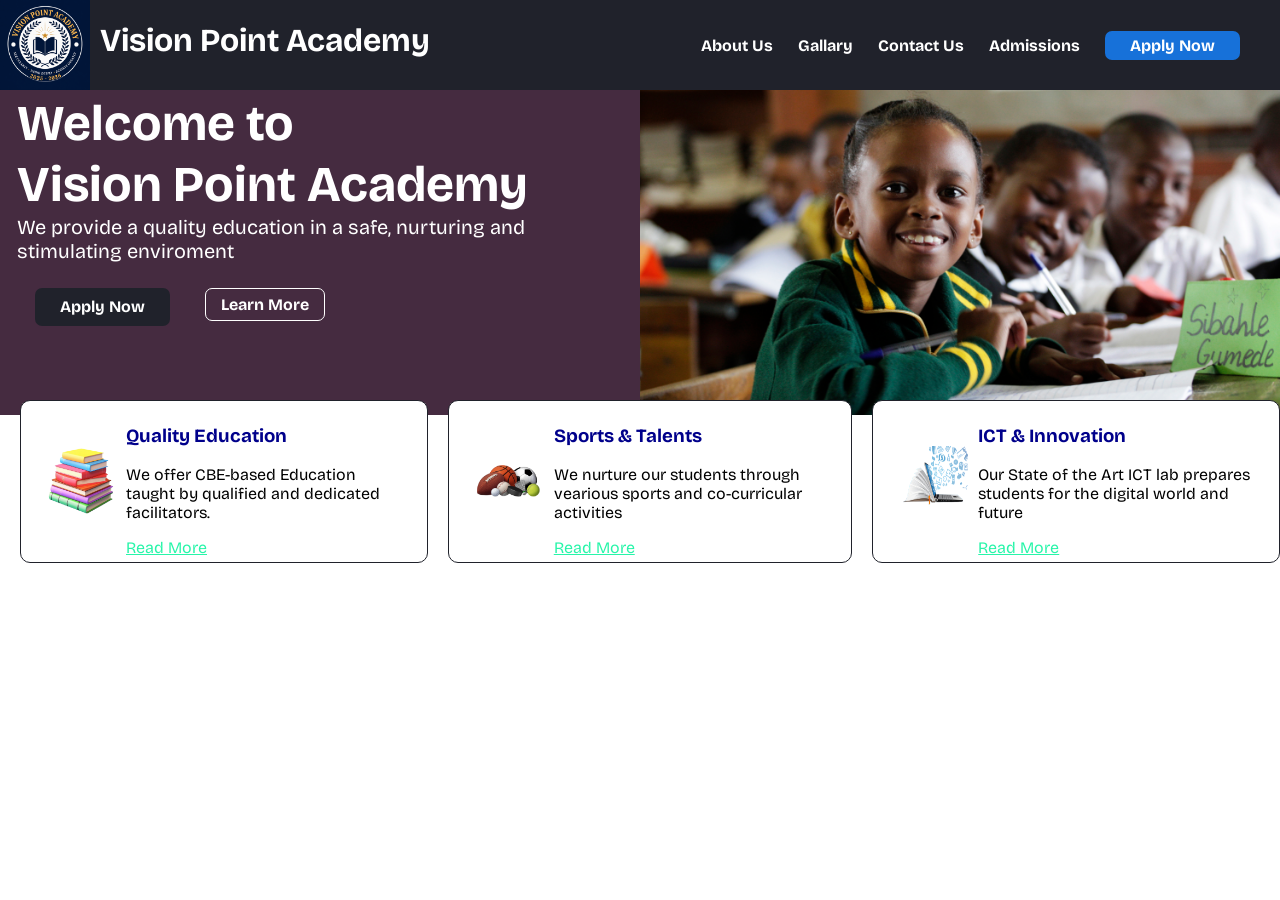
==== index.html @ d55cceea "changed the name" ====
<!DOCTYPE html>
<html lang="en">
<head>
    <meta charset="UTF-8">
    <meta name="viewport" content="width=device-width, initial-scale=1.0">
    <title>Vision Point Academy</title>
    <link rel="stylesheet" href="style.css">
</head>
<body>
    <header>
        <div class="navigation">
            <div id="nav-logo">
                <img src="school_logo.png"alt="Vision Academy logo">
                <div id="nav_name"><h1>Vision Point Academy</h1></div>
            </div>
            <nav class="nav-bar">
                <a href="#">About Us</a>
                <a href="#">Gallary</a>
                <a href="#">Contact Us</a>
                <a href="#">Admissions</a>
                <a href="#" id="nav-apply">Apply Now</a>


            </nav>
        </div>
    </header><!--End of the header-->

    <main>
        <section class="introduction-part1">
            <div class="school-intro">
                <div id="school-introduction">
                    <h2>Welcome to <br>
                    Vision Point Academy</h2>
                    <p>We provide a quality education in a safe, nurturing  and stimulating enviroment</p>
                    <div class="apply">
                    <a href="#" id="school-apply">Apply Now</a>
                    <a href="#" id="school-learn-about">Learn More</a>
                </div>
                </div>
                
                <img src="childinschool.jpg" alt="children imag">
            </div>
        </section>
        <section class="school-features">
            <div class="intro-cards">
                <div class="intro-card">
                    <div>
                        <img src="quality education.png">
                    </div>
                    <div>
                    <h3>Quality Education</h3>
                
                <p>We offer CBE-based Education taught by qualified and dedicated facilitators.</p>
                <a href="#">Read More</a>
                    </div>
               
            </div>
            <div class="intro-card">
                <div>
                    <img src="sports.png">
                </div>
                <div>
                    <h3>Sports & Talents</h3>
                <p>We nurture our students through vearious sports and co-curricular activities</p>
                <a href="#">Read More</a>
                </div>
                
            </div>
            <div class="intro-card">
                <div>
                    <img src="technology.png">
                </div>
                <div>
                    <h3>ICT & Innovation</h3>
                <p>Our State of the Art ICT lab prepares students for the digital world and future</p>
                <a href="#">Read More</a>
                </div>

                
            </div>
            </div>
            
        </section>
    </main>
    
</body>
</html>
---- style.css ----
@import url('https://fonts.googleapis.com/css2?family=Bricolage+Grotesque:opsz,wght@12..96,200..800&display=swap');
body{
    margin: 0px;
    padding:0px;
    font-family: Bricolage Grotesque;
}

.navigation img{
    width:90px;
    height: 90px;

}



.navigation{
    display: flex;
    flex-wrap: wrap;
    align-items: centre;
    justify-content: space-between;
    background-color: rgb(32, 34, 43);
}

.nav-bar{
    display: flex;
    flex-wrap: wrap;
    gap: 25px;
    margin-right: 40px;
    align-items: center; 
    
}

#nav-logo{
    display: flex;
    
}

#nav_name{
    color: white;
    padding-left: 10px;
}

#nav-apply{
    background-color: rgb(23, 113, 217);
    border-radius: 7px;
    padding: 5px 25px;
    color: white;
    font-weight: bold;

    
}

.nav-bar>a{
    color: white;
    text-align: center;
    text-decoration: none;
    font-weight: bold;
}


.school-intro{
    display: flex;
    flex-wrap: wrap;
    align-items: centre;
    background-color: rgb(69, 43, 64);
    height: 325px;

}

#school-introduction{
    color: white;
    width:50%;

}

#school-introduction h2{
    margin: 0px;
    font-size:clamp(32px, 5vw, 50px);;
    padding-top: 3px;
    padding-left: 17px;
}
#school-introduction p{
    margin: 0px;
    padding:0px 17px ;
    font-size: clamp(16px, 2vw, 20px);
}
.apply{
    display: flex; 
    flex-wrap: wrap;
    

}
.apply>a{
    text-decoration: none;
    
}

#school-apply{
    margin: 25px 35px 40px;  
    background-color:rgb(32, 34, 43);
    border-radius: 7px;
    padding: 9px 25px;
    color: white;
    font-weight: bold;
}

#school-learn-about{
    border-radius: 7px;
    color: white;
    font-weight: bold;
    padding:6px 15px;
    border: 1px solid white;
    margin-top: 25px;
    margin-bottom: 45px;

}

.school-intro>img{
    object-fit: cover;

    width: 50%;
    height: 325px;
}

.intro-cards{
    display: flex;
    

}

.intro-card{
    background-color:#fff;
    border-radius: 10px;
    border: 1.2px solid rgb(32, 34, 43);
    margin: -15px 0px 10px 20px;
    gap: 10px;
    padding: 5px 25px;
    display: flex;
    

}
.intro-card img{
    width:70px;
    height: 70px;
    
    padding-top: 40px;
    padding-bottom:0px ;
}

.intro-card h3{
    color:darkblue;
}
.intro-card p{
    color: black;
}

.intro-card a{
    color: #27F5A9;
    
}
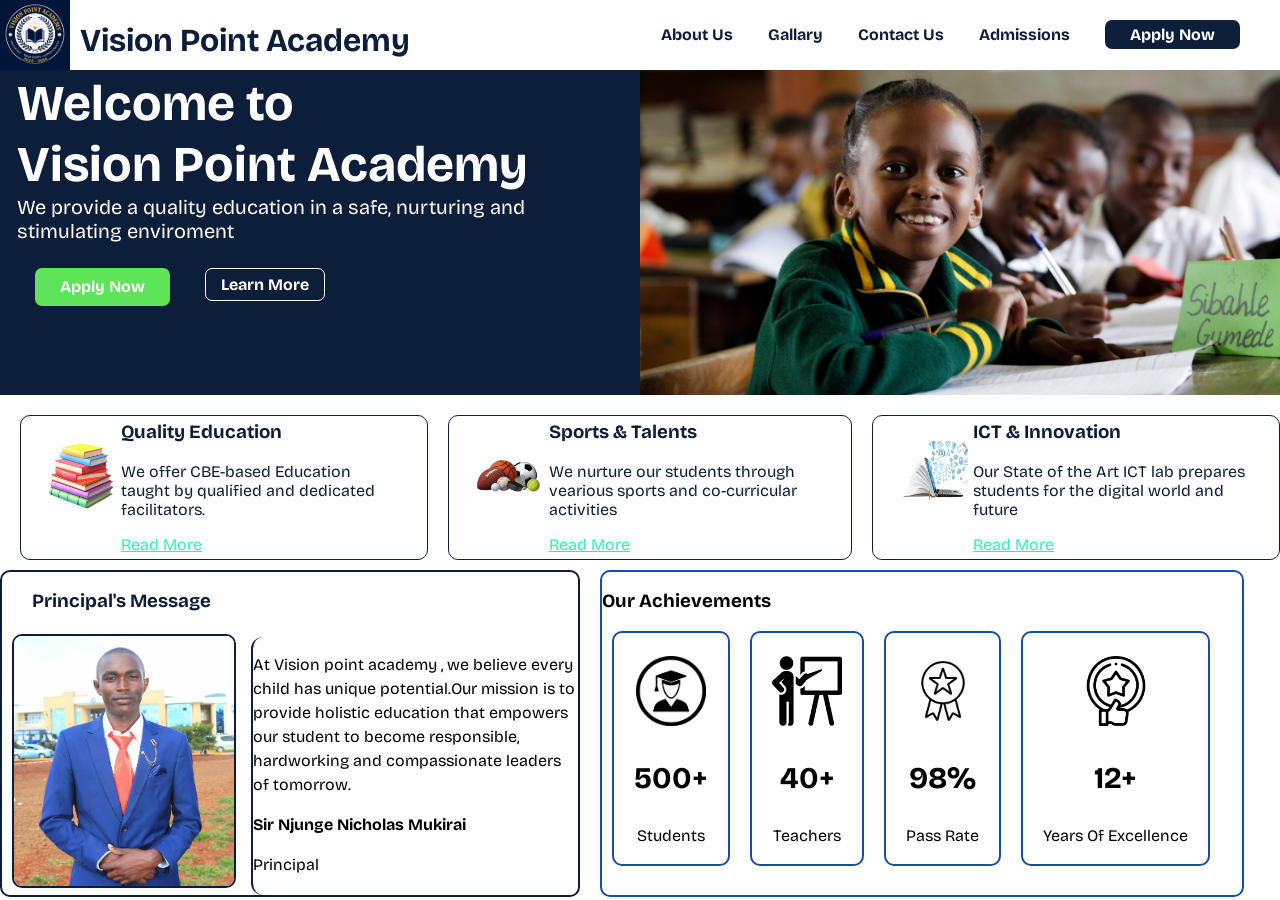
==== commit c7c06e79: "new update" ====
--- a/index.html
+++ b/index.html
@@ -81,6 +81,66 @@
             </div>
             
         </section>
+        <section >
+
+            <div class="school-container">
+                <!--start of all principal content-->
+                <div class="principal">
+                    <!--start of ptrincipal details header and image-->
+                    <div class="principal-image-header"> 
+                        <div><h3>Principal's Message</h3></div>
+                        <div id="principal-image">
+                        <img src="profile.jpeg" alt="principal picture">
+                        </div>
+                    </div>
+                    <!--End of ptrincipal details header and image-->
+
+                    <div class="message">
+                        <p>At Vision point academy , we believe every child has unique potential.Our mission
+                        is to provide holistic education that empowers our student to become responsible, hardworking
+                        and compassionate leaders of tomorrow.
+                        </p>
+                        <p >
+                        <b>Sir Njunge Nicholas Mukirai</b> 
+                        </p>
+                        <p>Principal </p>
+                    </div>
+
+                </div>
+                <!--End of all principal content-->
+
+                <!--Start of school achievements-->
+                <div class="achievements">
+                    <h3>Our Achievements</h3>
+                    <div class="cards">
+                    <div class="achievement">
+                    <img src="students.png">
+                    <h3>500+</h3>
+                    <p>Students</p>
+                </div>
+                <div class="achievement">
+                    <img src="teacher icon.png">
+                    <h3>40+</h3>
+                    <p>Teachers</p>
+                </div>
+                <div class="achievement">
+                    <img src="pass rate.png">
+                    <h3>98%</h3>
+                    <p>Pass Rate</p>
+                </div>
+                <div class="achievement">
+                    <img src="excellence.png">
+                    <h3>12+</h3>
+                    <p>Years Of Excellence</p>
+                </div>
+                    </div>
+                    
+                </div>
+                <!--End od school achievements-->
+            </div>
+
+
+        </section>
     </main>
     
 </body>
--- a/style.css
+++ b/style.css
@@ -6,8 +6,8 @@
 }
 
 .navigation img{
-    width:90px;
-    height: 90px;
+    width:70px;
+    height: 70px;
 
 }
 
@@ -18,13 +18,13 @@
     flex-wrap: wrap;
     align-items: centre;
     justify-content: space-between;
-    background-color: rgb(32, 34, 43);
+    background-color:white;
 }
 
 .nav-bar{
     display: flex;
     flex-wrap: wrap;
-    gap: 25px;
+    gap: 35px;
     margin-right: 40px;
     align-items: center; 
     
@@ -32,16 +32,17 @@
 
 #nav-logo{
     display: flex;
+    margin-bottom: -12px;
     
 }
 
 #nav_name{
-    color: white;
+    color: #0D1E3A;
     padding-left: 10px;
 }
 
 #nav-apply{
-    background-color: rgb(23, 113, 217);
+    background-color: #0D1E3A;
     border-radius: 7px;
     padding: 5px 25px;
     color: white;
@@ -51,7 +52,7 @@
 }
 
 .nav-bar>a{
-    color: white;
+    color: #0D1E3A;
     text-align: center;
     text-decoration: none;
     font-weight: bold;
@@ -62,8 +63,9 @@
     display: flex;
     flex-wrap: wrap;
     align-items: centre;
-    background-color: rgb(69, 43, 64);
+    background-color: #0D1E3A;
     height: 325px;
+
 
 }
 
@@ -86,6 +88,7 @@
 }
 .apply{
     display: flex; 
+    
     flex-wrap: wrap;
     
 
@@ -97,7 +100,7 @@
 
 #school-apply{
     margin: 25px 35px 40px;  
-    background-color:rgb(32, 34, 43);
+    background-color:#5de458;
     border-radius: 7px;
     padding: 9px 25px;
     color: white;
@@ -125,33 +128,37 @@
 .intro-cards{
     display: flex;
     
+    
+    
 
 }
 
 .intro-card{
     background-color:#fff;
     border-radius: 10px;
-    border: 1.2px solid rgb(32, 34, 43);
-    margin: -15px 0px 10px 20px;
-    gap: 10px;
+    border: 1.2px solid #0D1E3A;
+    margin: 20px 0px 10px 20px;
+    gap: 5px;
     padding: 5px 25px;
     display: flex;
     
 
 }
-.intro-card img{
+.intro-card img,.achievement img{
     width:70px;
     height: 70px;
     
-    padding-top: 40px;
+    padding-top: 20px;
     padding-bottom:0px ;
 }
 
 .intro-card h3{
-    color:darkblue;
+    color:#0D1E3A;
+    margin-top: 0px;
+
 }
 .intro-card p{
-    color: black;
+    color: #0D1E3A;
 }
 
 .intro-card a{
@@ -160,3 +167,84 @@
 }
 
 
+
+
+
+.school-container{
+    display: flex;
+    flex-wrap: wrap;
+    
+}
+
+
+.principal{
+    display: flex;
+    border: 2px solid #0D1E3A;
+    width: 45%;
+    border-radius: 10px;
+}
+
+.principal-image-header{
+    display: flex;
+    flex-direction: column;
+
+}
+
+.principal-image-header h3{
+    color: #0D1E3A;
+    
+    margin-left: 30px;
+}
+
+.principal img{
+    width:220px;
+    height: 250px;
+    border: 2px solid #0D1E3A;
+    border-radius: 10px;
+    margin: 3px 10px;
+}
+
+.message{
+    margin-top: 65px;
+    margin-left: 5px;
+    line-height: 1.5;
+    border-left: 2px solid #0D1E3A;
+    border-radius: 12px;
+}
+.achievements {
+    
+    border: 2px solid  #154ea9;
+    margin-left: 20px;
+    border-radius: 10px;
+    width: 50%;
+
+}
+
+.cards{
+    display: flex;
+    justify-content: centre;
+    align-items: center;
+    text-align: center;
+    gap: 20px;
+    margin-left: 10px;
+    flex-wrap: wrap;
+
+}
+
+.achievement{
+    border: 2px solid #154ea9;
+    border-radius: 10px;
+    padding: 3px 20px;
+     
+}
+
+.achievement h3{
+    font-size: 30px;
+}
+
+
+
+
+
+
+
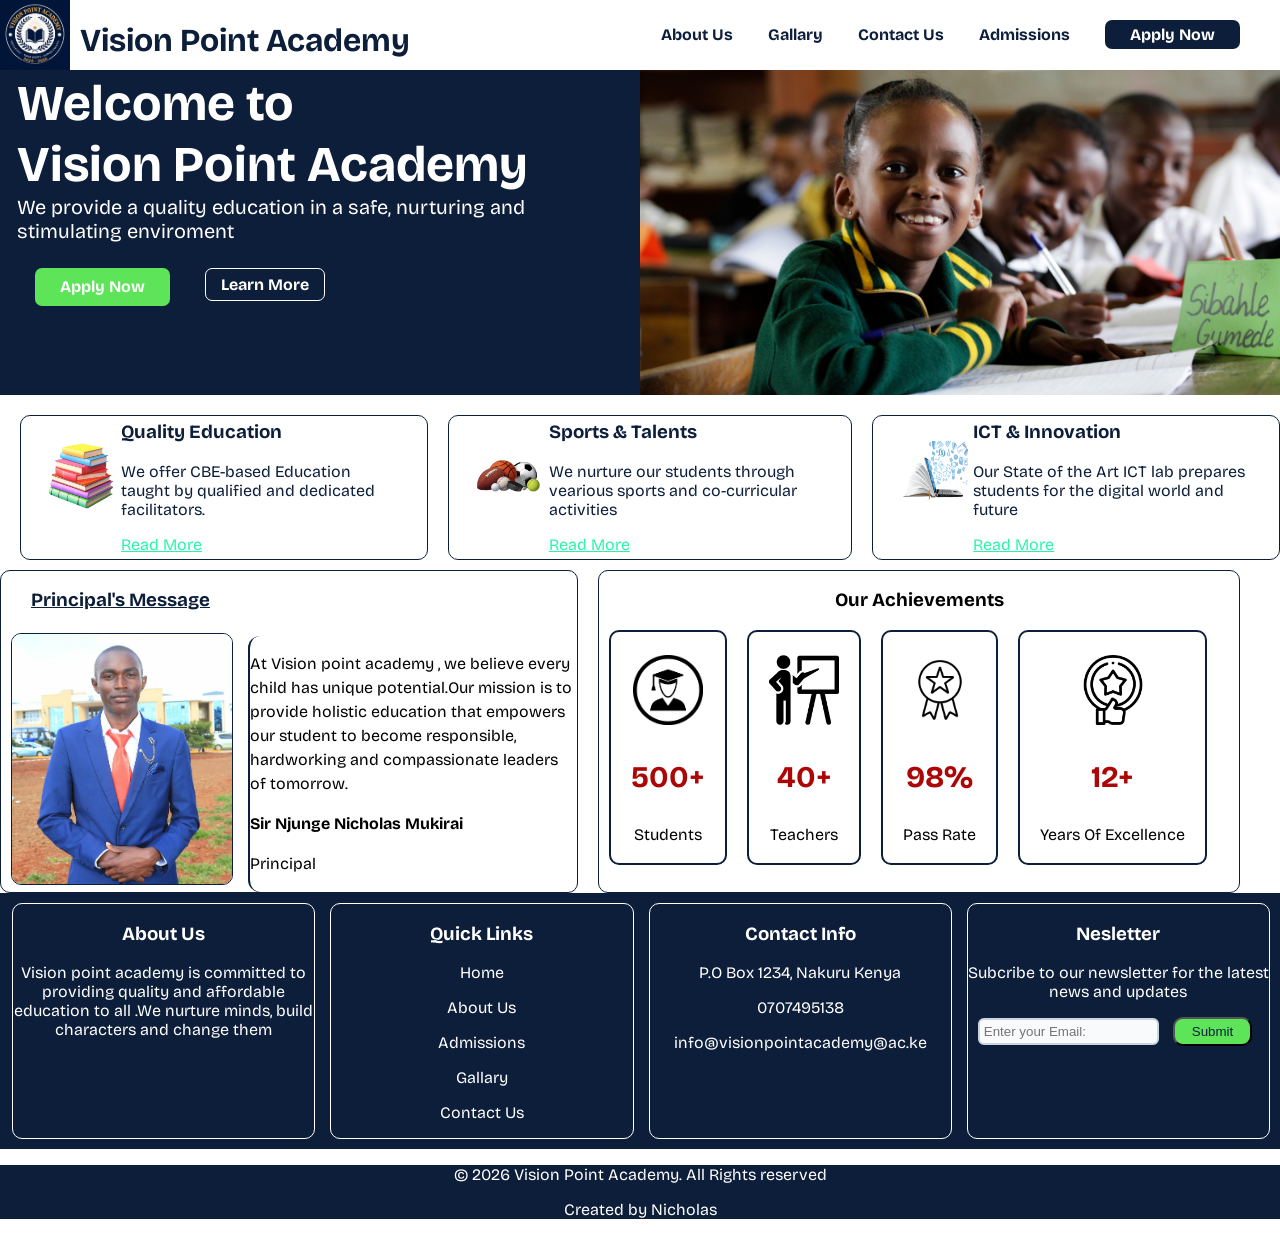
==== commit a8190760: "last update" ====
--- a/index.html
+++ b/index.html
@@ -142,6 +142,43 @@
 
         </section>
     </main>
+     <article>
+            <div class="school-information">
+                <div id="about-us" class="information-items">
+                    <h3>About Us</h3>
+                    <p>Vision point academy is committed to providing quality and affordable education to all .We nurture minds, build characters and change them</p>
+                </div>
+                <div id="quick-link" class="information-items">
+                    <h3>Quick Links</h3>
+                        <p>Home</p>
+                        <p>About Us</p>
+                        <p>Admissions</p>
+                        <p>Gallary</p>
+                        <p>Contact Us</p>
+                </div>
+                <div id="contact-info" class="information-items">
+                    <h3>Contact Info</h3>
+                    <p>P.O Box 1234, Nakuru Kenya</p> 
+                    <p>0707495138</p>
+                    <p>info@visionpointacademy@ac.ke</p>
+                </div>
+
+                <div id="newsletter" class="information-items">
+                    <h3>Nesletter</h3>
+                    <p>Subcribe to our newsletter for the latest news and updates</p>
+                    <form>
+                        <input type="name" placeholder="Enter your Email:"name="email-holder">
+                        <input type="submit" id="submit-button">
+                    </form>
+                </div>
+            </div>
+        </article>
+
+        <footer>
+            <p>© 2026 Vision Point Academy. All Rights reserved</p>
+            <p>Created by Nicholas</p>
+        </footer>
+    
     
 </body>
 </html>
--- a/style.css
+++ b/style.css
@@ -136,7 +136,7 @@
 .intro-card{
     background-color:#fff;
     border-radius: 10px;
-    border: 1.2px solid #0D1E3A;
+    border: 1px solid #0D1E3A;
     margin: 20px 0px 10px 20px;
     gap: 5px;
     padding: 5px 25px;
@@ -179,7 +179,7 @@
 
 .principal{
     display: flex;
-    border: 2px solid #0D1E3A;
+    border: 1px solid #0D1E3A;
     width: 45%;
     border-radius: 10px;
 }
@@ -192,6 +192,7 @@
 
 .principal-image-header h3{
     color: #0D1E3A;
+    text-decoration: underline;
     
     margin-left: 30px;
 }
@@ -199,7 +200,7 @@
 .principal img{
     width:220px;
     height: 250px;
-    border: 2px solid #0D1E3A;
+    border: 1px solid #0D1E3A;
     border-radius: 10px;
     margin: 3px 10px;
 }
@@ -213,7 +214,7 @@
 }
 .achievements {
     
-    border: 2px solid  #154ea9;
+    border: 1px solid  #0D1E3A;
     margin-left: 20px;
     border-radius: 10px;
     width: 50%;
@@ -232,7 +233,7 @@
 }
 
 .achievement{
-    border: 2px solid #154ea9;
+    border: 2px solid #0D1E3A;
     border-radius: 10px;
     padding: 3px 20px;
      
@@ -240,11 +241,82 @@
 
 .achievement h3{
     font-size: 30px;
-}
-
-
-
-
-
-
-
+    text-align: center;
+    color:rgb(171, 7, 7);
+}
+
+.achievements>h3{
+    text-align: center;
+    
+}
+
+.school-information{
+    display: flex;
+    color: #fff;
+    background-color: #0D1E3A;
+    gap: 15px;
+    
+}
+
+#about-us{
+    margin-left:12px;
+
+}
+.information-items{
+    margin-top: 10px;
+    border-radius: 10px;
+    border: 1px solid white;
+    width: 30%;
+    margin-bottom:10px;
+
+
+}
+.information-items h3 {
+    text-align: center;
+}
+
+.information-items p {
+    text-align: center;
+
+}
+
+#newsletter{
+    margin-right: 10px;
+}
+
+
+#submit-button{
+    color: #0D1E3A;
+    background-color: #5de458;
+    padding:5px 17px;
+    border-radius: 10px;
+    margin-left: 10px;
+}
+input[name="email-holder"]:placeholder-shown {
+  border: 2px solid #cbd5e1;
+  background-color: #f8fafc;
+  padding: 4px;
+  border-radius: 6px;
+  margin-left:10px;
+}
+#submit-button:hover {
+  background-color: #1d4ed8;
+}
+
+
+
+
+
+footer{
+    color: white;
+    background-color: #0D1E3A;
+    text-align: center;
+    margin-top: 10px;
+}
+
+
+
+
+
+
+
